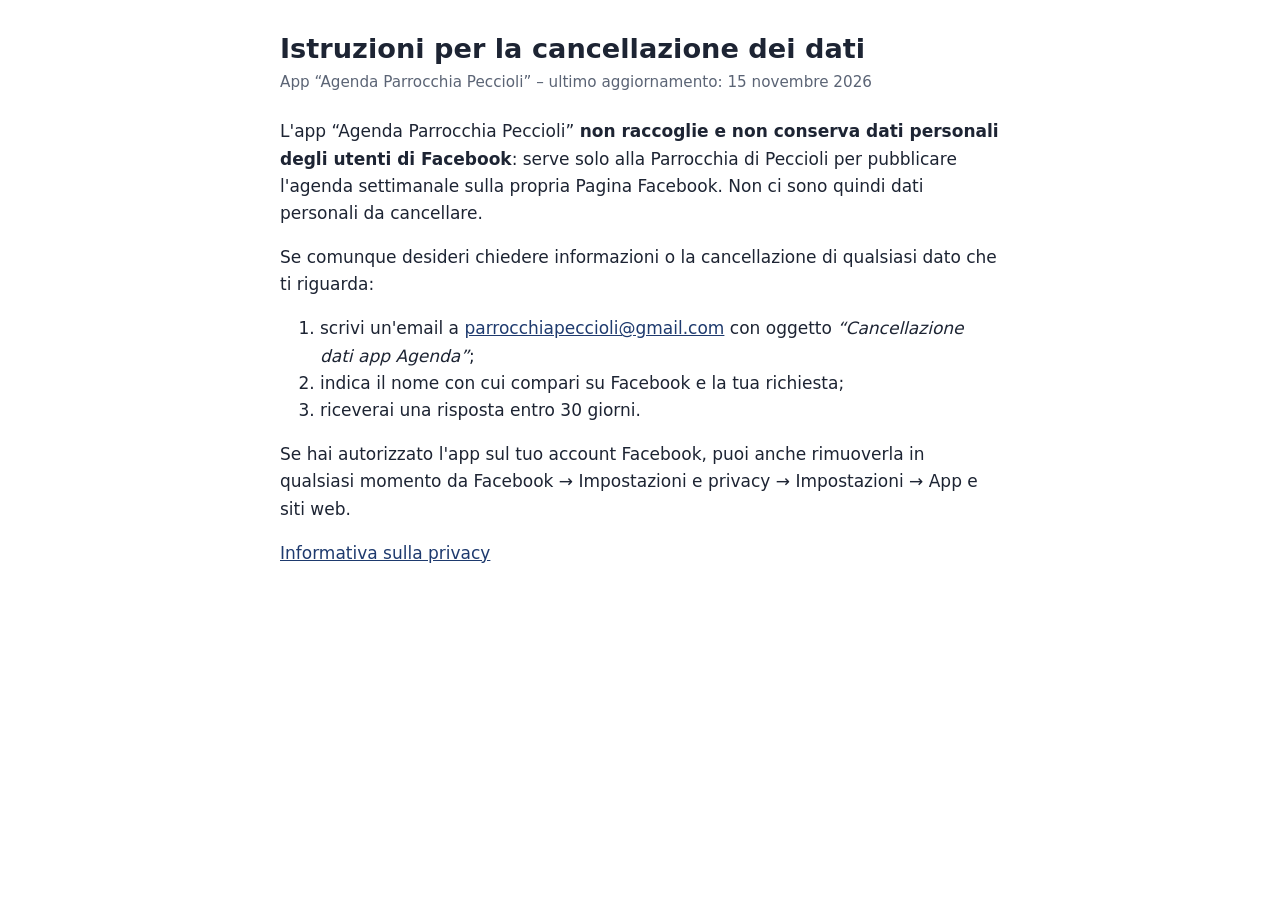
==== cancellazione-dati.html @ 13332659 "Pagine privacy e cancellazione dati per l app Agenda Parrocchia Peccioli Co-Authored-By: Claude Opus" ====
<!doctype html>
<html lang="it">
<head>
<meta charset="utf-8">
<meta name="viewport" content="width=device-width, initial-scale=1">
<title>Cancellazione dati – App Agenda Parrocchia Peccioli</title>
<link rel="stylesheet" href="stile.css">
</head>
<body>
<main>
<h1>Istruzioni per la cancellazione dei dati</h1>
<p class="sotto">App “Agenda Parrocchia Peccioli” – ultimo aggiornamento: 15 novembre 2026</p>

<p>L'app “Agenda Parrocchia Peccioli” <strong>non raccoglie e non conserva dati personali degli utenti di Facebook</strong>:
serve solo alla Parrocchia di Peccioli per pubblicare l'agenda settimanale sulla propria Pagina Facebook.
Non ci sono quindi dati personali da cancellare.</p>

<p>Se comunque desideri chiedere informazioni o la cancellazione di qualsiasi dato che ti riguarda:</p>
<ol>
  <li>scrivi un'email a <a href="mailto:parrocchiapeccioli@gmail.com">parrocchiapeccioli@gmail.com</a>
      con oggetto <em>“Cancellazione dati app Agenda”</em>;</li>
  <li>indica il nome con cui compari su Facebook e la tua richiesta;</li>
  <li>riceverai una risposta entro 30 giorni.</li>
</ol>

<p>Se hai autorizzato l'app sul tuo account Facebook, puoi anche rimuoverla in qualsiasi momento da
Facebook → Impostazioni e privacy → Impostazioni → App e siti web.</p>

<p><a href="privacy.html">Informativa sulla privacy</a></p>
</main>
</body>
</html>
---- stile.css ----
:root { --testo: #1d2433; --sfondo: #ffffff; --tenue: #5b6475; --link: #1e3a6e; }
@media (prefers-color-scheme: dark) {
  :root { --testo: #e6e9ef; --sfondo: #141821; --tenue: #a3abba; --link: #8fb3ff; }
}
body { margin: 0; background: var(--sfondo); color: var(--testo);
       font: 17px/1.6 system-ui, -apple-system, "Segoe UI", Roboto, sans-serif; }
main { max-width: 720px; margin: 0 auto; padding: 32px 16px 64px; }
h1 { font-size: 1.7rem; line-height: 1.25; margin: 0 0 4px; }
h2 { font-size: 1.15rem; margin: 28px 0 6px; }
.sotto { color: var(--tenue); margin: 0 0 24px; font-size: .95rem; }
a { color: var(--link); }
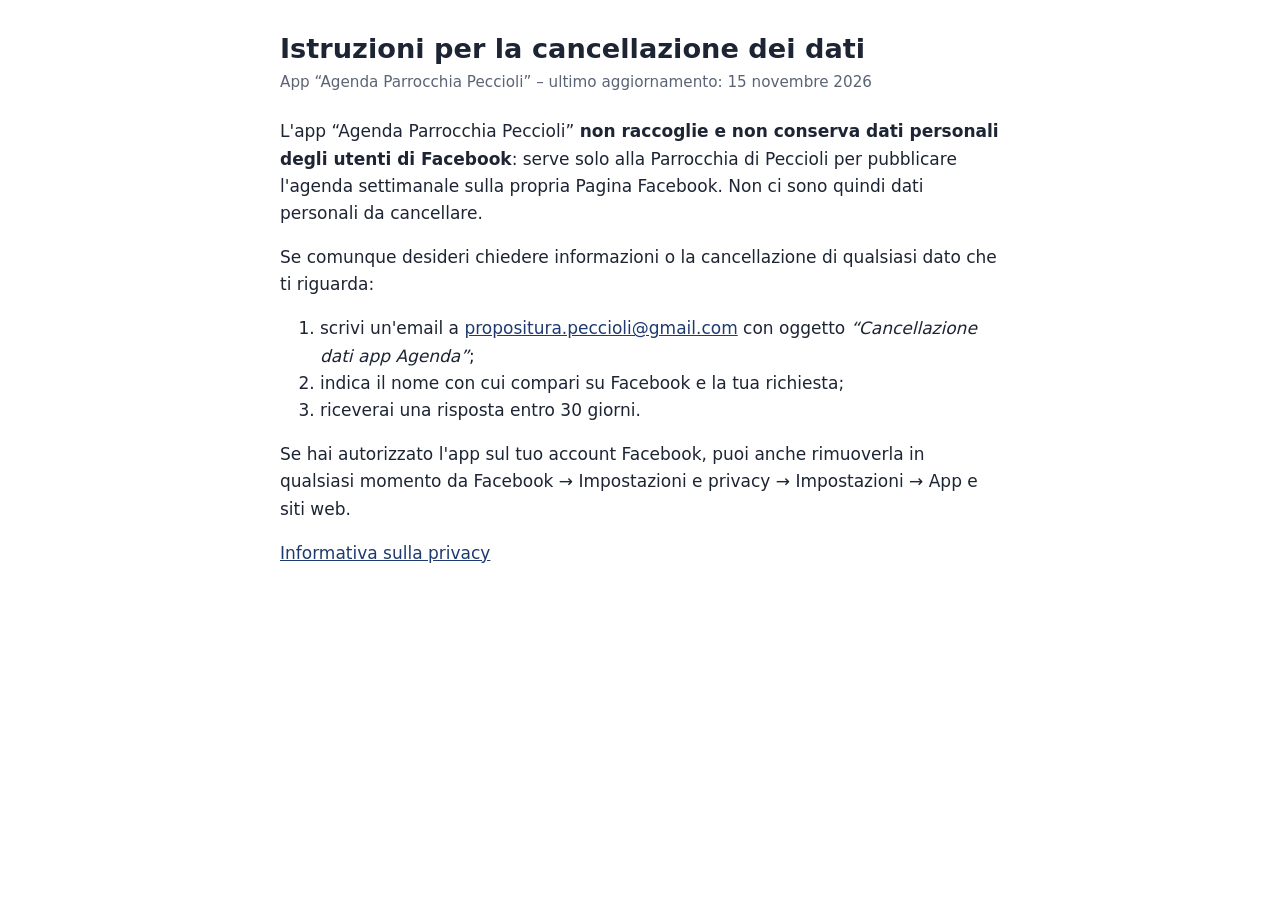
==== commit 46f4c42e: "Aggiornato indirizzo email di contatto Co-Authored-By: Claude Opus 5.5 <noreply@anthropic.com>" ====
--- a/cancellazione-dati.html
+++ b/cancellazione-dati.html
@@ -17,7 +17,7 @@
 
 <p>Se comunque desideri chiedere informazioni o la cancellazione di qualsiasi dato che ti riguarda:</p>
 <ol>
-  <li>scrivi un'email a <a href="mailto:parrocchiapeccioli@gmail.com">parrocchiapeccioli@gmail.com</a>
+  <li>scrivi un'email a <a href="mailto:propositura.peccioli@gmail.com">propositura.peccioli@gmail.com</a>
       con oggetto <em>“Cancellazione dati app Agenda”</em>;</li>
   <li>indica il nome con cui compari su Facebook e la tua richiesta;</li>
   <li>riceverai una risposta entro 30 giorni.</li>
